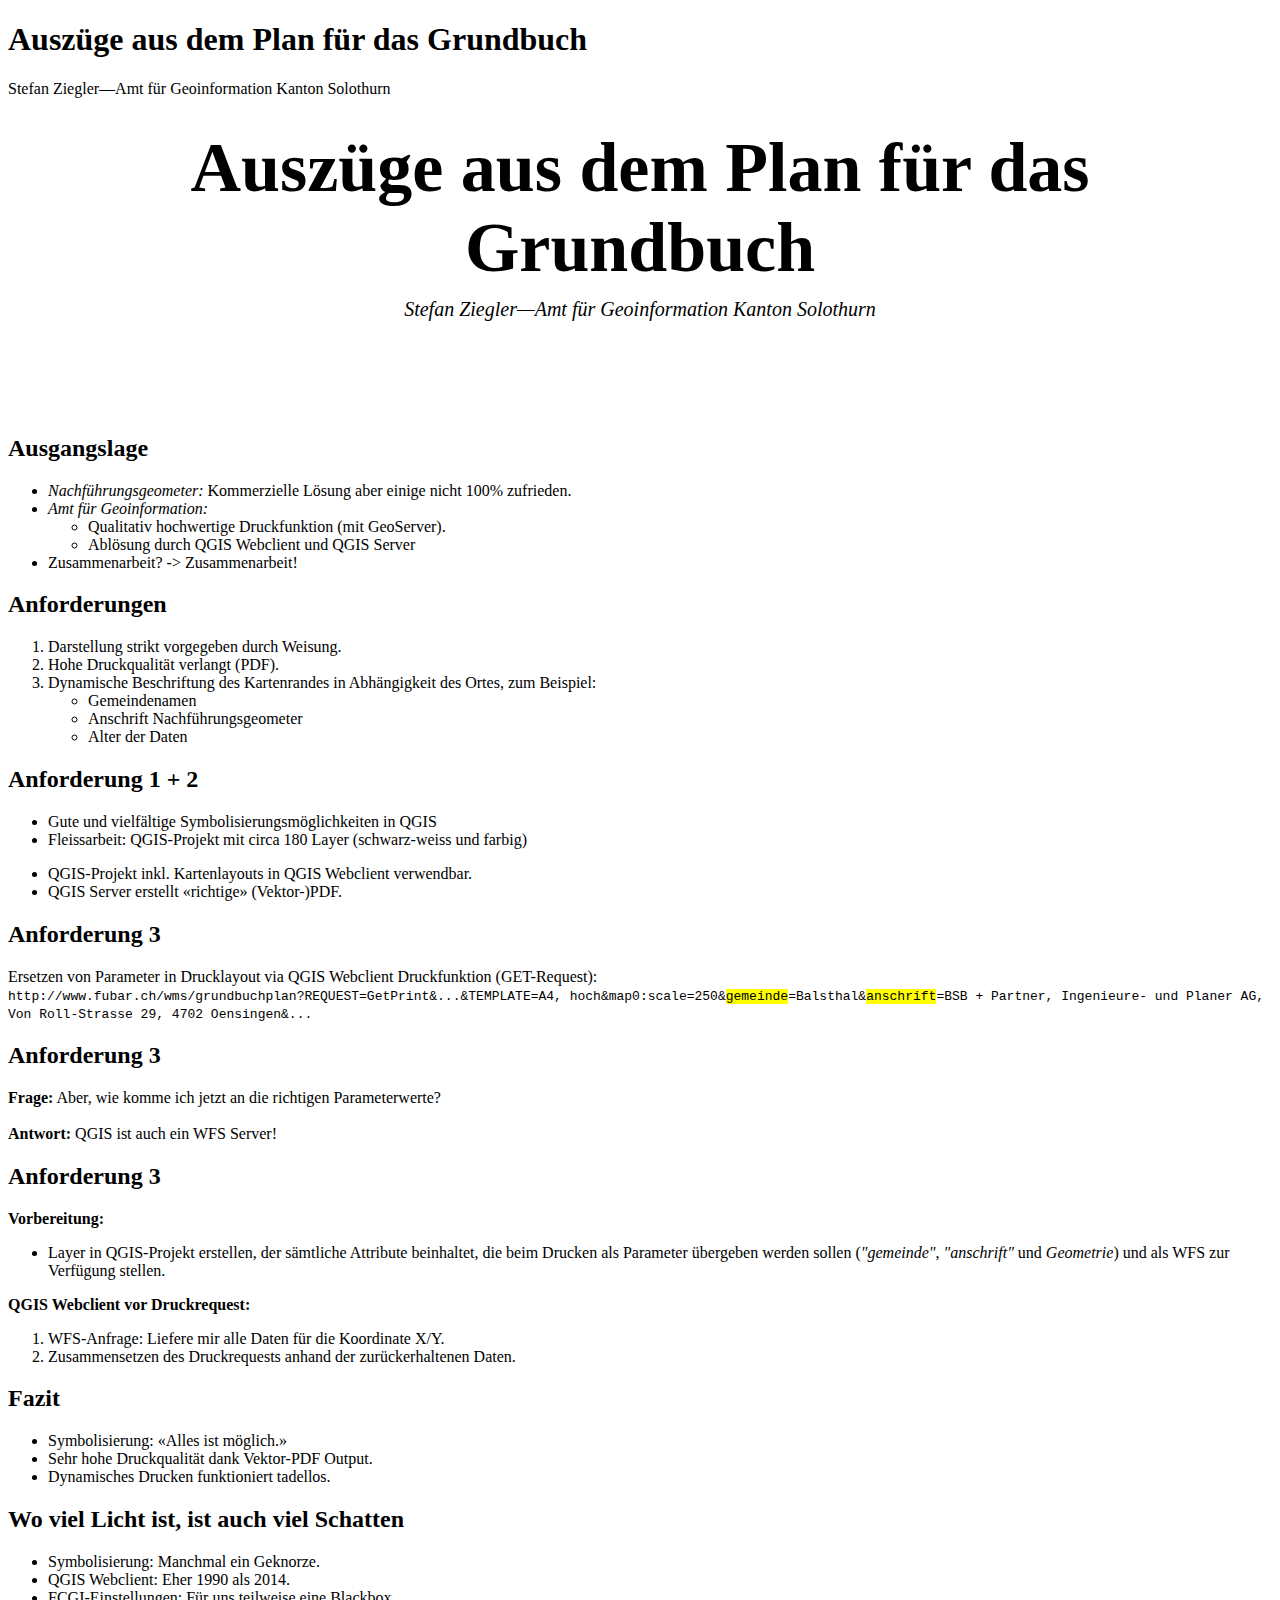
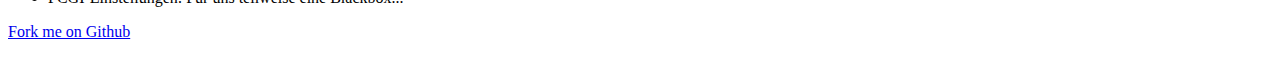
==== auszuege_plan_fuer_das_grundbuch/index.html @ aaf8d2ba "Kleines Detail" ====
<!DOCTYPE HTML>
<html lang="en">
<head>
	<title>Shower Presentation Engine</title>
	<meta charset="utf-8">
	<meta name="viewport" content="width=792, user-scalable=no">
	<meta http-equiv="x-ua-compatible" content="ie=edge">
	<link rel="stylesheet" href="shower/themes/ribbon/styles/screen.css">
</head>
<body class="list">
	<header class="caption">
		<h1>Auszüge aus dem Plan für das Grundbuch</h1>
		<p>Stefan Ziegler&mdash;Amt für Geoinformation Kanton Solothurn</p>
	</header>
	<section class="slide cover" id="Cover"><div>
		<h2>Auszüge aus dem Plan für das Grundbuch</h2>
		<p>Stefan Ziegler&mdash;Amt für Geoinformation Kanton Solothurn</p>
		<img src="pictures/cover.png" alt="">
		<!--
			To apply styles to the certain slides
			set slide ID to get needed elements
			-->
		<style>
			#Cover h2 {
				margin:30px 0 0;
				color:#000;
				text-align:center;
				font-size:70px;
				}
			#Cover p {
				margin:10px 0 0;
				text-align:center;
				color:#000;
				font-style:italic;
				font-size:20px;
				}
				#Cover p a {
					color:#FFF;
				}
		</style>
	</div></section>
	
	<section class="slide cover" id="grundbuchplan_karte"><div>
		<h2 style="color:#000;"></h2>
		<img src="pictures/grundbuchplan_karte_small.png" alt="">
	</div></section>
    
	<section class="slide cover" id="grundbuchplan_rahmen"><div>
		<h2 style="color:#000;"></h2>
		<img src="pictures/grundbuchplan_rahmen_small.png" alt="">
	</div></section>    
    
	<section class="slide"><div>
		<h2>Ausgangslage</h2>
		<ul>
			<li><i>Nachführungsgeometer:</i> Kommerzielle Lösung aber einige nicht 100% zufrieden.</li>
			<li><i>Amt für Geoinformation:</i> 
                <ul>
                    <li>Qualitativ hochwertige Druckfunktion (mit GeoServer).</li>
                    <li>Ablösung durch QGIS Webclient und QGIS Server</li>
                </ul>
			<li>Zusammenarbeit? -> Zusammenarbeit!</li>
		</ul>
	</div></section>
	
	<section class="slide"><div>
		<h2>Anforderungen</h2>
		<ol>
			<li>Darstellung strikt vorgegeben durch Weisung.</li>
			<li>Hohe Druckqualität verlangt (PDF).</li>
			<li>Dynamische Beschriftung des Kartenrandes in Abhängigkeit des Ortes, zum Beispiel:</li>
            <ul>
                <li>Gemeindenamen</li>
                <li>Anschrift Nachführungsgeometer</li>
                <li>Alter der Daten</li>
            </ul>
		</ol>
	</div></section>
    
	<section class="slide"><div>
		<h2>Anforderung 1 + 2</h2>
		<ul>
			<li>Gute und vielfältige Symbolisierungsmöglichkeiten in QGIS</li>
			<li>Fleissarbeit: QGIS-Projekt mit circa 180 Layer (schwarz-weiss und farbig)</li>
		</ul>
		<ul>
            <li>QGIS-Projekt inkl. Kartenlayouts in QGIS Webclient verwendbar.</li>
			<li>QGIS Server erstellt &laquo;richtige&raquo; (Vektor-)PDF.</li>
		</ul>        
	</div></section>
	
	<section class="slide"><div>
		<h2>Anforderung 3</h2>
        Ersetzen von Parameter in Drucklayout via QGIS Webclient Druckfunktion (GET-Request): <br>
        <code>http://www.fubar.ch/wms/grundbuchplan?REQUEST=GetPrint&...&TEMPLATE=A4, hoch&map0:scale=250&<mark class="important">gemeinde</mark>=Balsthal&<mark class="important">anschrift</mark>=BSB + Partner, Ingenieure- und Planer AG, Von Roll-Strasse 29, 4702 Oensingen&...</code>
    </div></section>
    
	<section class="slide"><div>
		<h2>Anforderung 3</h2>
        <b>Frage:</b> Aber, wie komme ich jetzt an die richtigen Parameterwerte?
        <br>
        <br>
        <b>Antwort:</b> QGIS ist auch ein WFS Server!  
	</div></section>
    
	<section class="slide"><div>
		<h2>Anforderung 3</h2>
        <b>Vorbereitung:</b>
        <ul>
            <li>Layer in QGIS-Projekt erstellen, der sämtliche Attribute beinhaltet, die beim Drucken als Parameter übergeben werden sollen (<i>"gemeinde"</i>, <i>"anschrift"</i> und <i>Geometrie</i>) und als WFS zur Verfügung stellen.</li>
        </ul>
        
        <b>QGIS Webclient vor Druckrequest:</b>
        <ol>
            <li>WFS-Anfrage: Liefere mir alle Daten für die Koordinate X/Y.</li>
            <li>Zusammensetzen des Druckrequests anhand der zurückerhaltenen Daten.</li>
        </ol>        
	</div></section>
    
    
	<section class="slide"><div>
		<h2>Fazit</h2>
		<ul>
			<li>Symbolisierung: &laquo;Alles ist möglich.&raquo;</li>
			<li>Sehr hohe Druckqualität dank Vektor-PDF Output.</li>
			<li>Dynamisches Drucken funktioniert tadellos.</li>
		</ul>
	</div></section>
    
	<section class="slide"><div>
		<h2>Wo viel Licht ist, ist auch viel Schatten</h2>
		<ul>
			<li>Symbolisierung: Manchmal ein Geknorze.</li>
			<li>QGIS Webclient: Eher 1990 als 2014.</li>
			<li>FCGI-Einstellungen: Für uns teilweise eine Blackbox...</li>
		</ul>
	</div></section>    
    
	
	
	<p class="badge"><a href="https://github.com/shower/shower">Fork me on Github</a></p>
	<!--
		To hide progress bar from entire presentation
		just remove “progress” element.
		-->
	<div class="progress"><div></div></div>
	<script src="shower/shower.min.js"></script>
	<!-- Copyright © 2013 Yours Truly, Famous Inc. -->
	<!-- Photos by John Carey, fiftyfootshadows.net -->
</body>
</html>
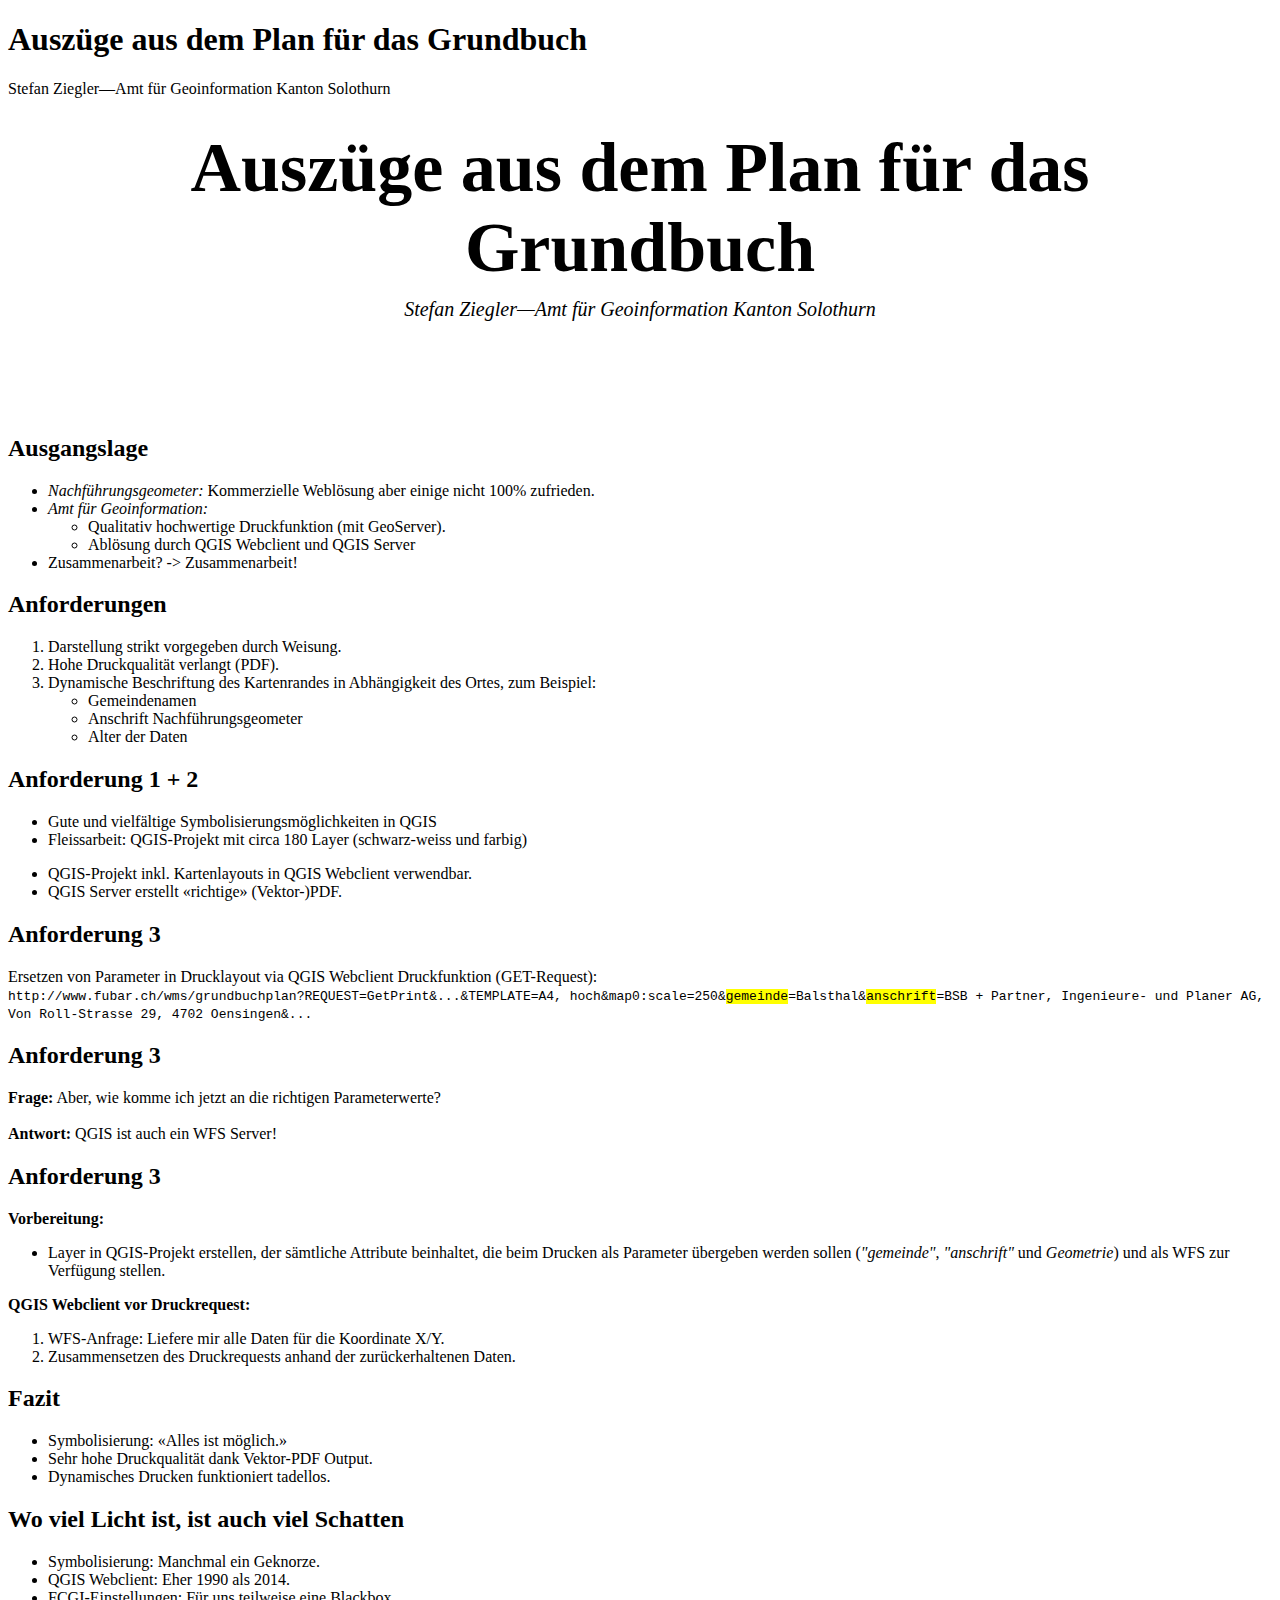
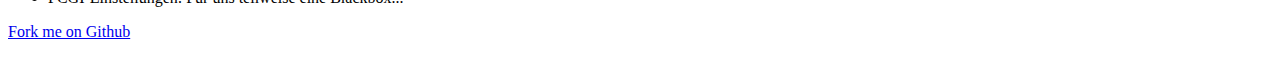
==== commit b29f6edf: "Kleines Detail #2" ====
--- a/auszuege_plan_fuer_das_grundbuch/index.html
+++ b/auszuege_plan_fuer_das_grundbuch/index.html
@@ -53,7 +53,7 @@
 	<section class="slide"><div>
 		<h2>Ausgangslage</h2>
 		<ul>
-			<li><i>Nachführungsgeometer:</i> Kommerzielle Lösung aber einige nicht 100% zufrieden.</li>
+			<li><i>Nachführungsgeometer:</i> Kommerzielle Weblösung aber einige nicht 100% zufrieden.</li>
 			<li><i>Amt für Geoinformation:</i> 
                 <ul>
                     <li>Qualitativ hochwertige Druckfunktion (mit GeoServer).</li>
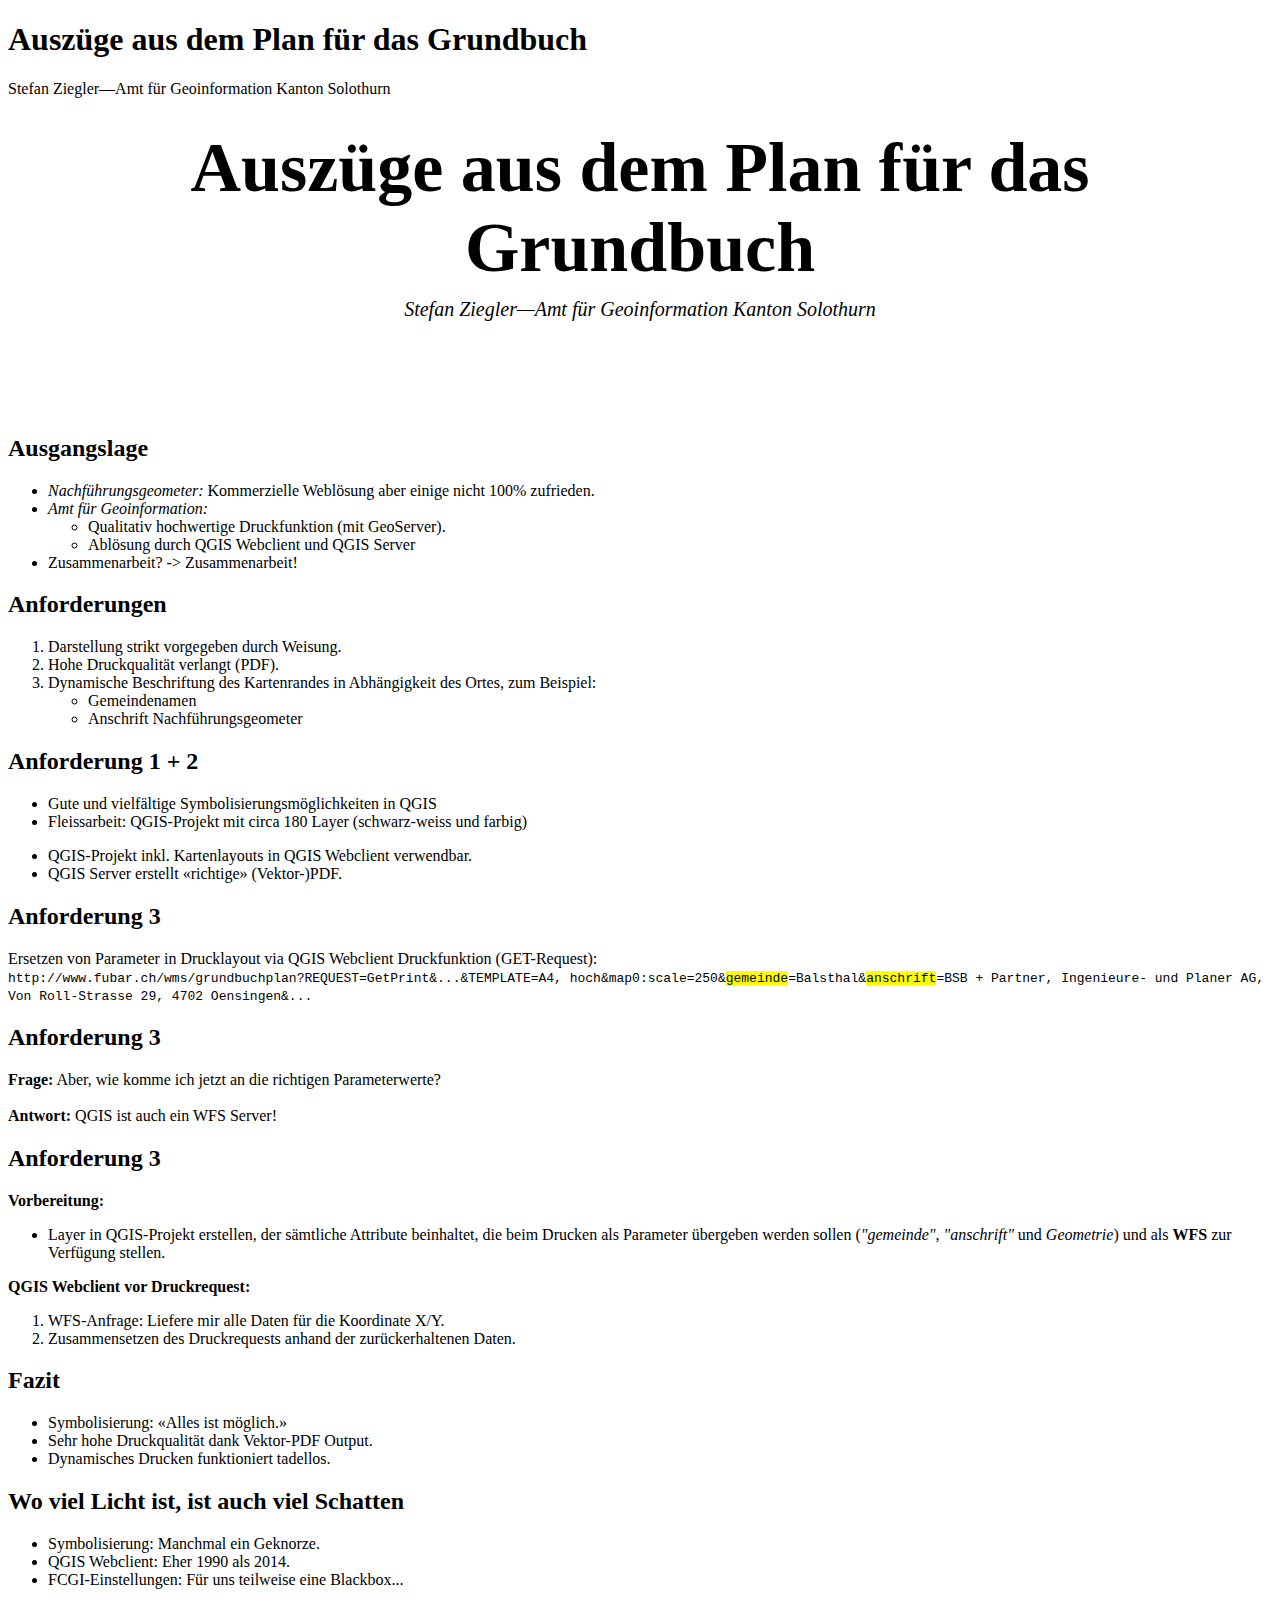
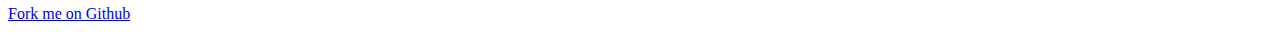
==== commit 0a1f0e0a: "Alter der Daten gelöscht." ====
--- a/auszuege_plan_fuer_das_grundbuch/index.html
+++ b/auszuege_plan_fuer_das_grundbuch/index.html
@@ -72,7 +72,6 @@
             <ul>
                 <li>Gemeindenamen</li>
                 <li>Anschrift Nachführungsgeometer</li>
-                <li>Alter der Daten</li>
             </ul>
 		</ol>
 	</div></section>
@@ -107,7 +106,7 @@
 		<h2>Anforderung 3</h2>
         <b>Vorbereitung:</b>
         <ul>
-            <li>Layer in QGIS-Projekt erstellen, der sämtliche Attribute beinhaltet, die beim Drucken als Parameter übergeben werden sollen (<i>"gemeinde"</i>, <i>"anschrift"</i> und <i>Geometrie</i>) und als WFS zur Verfügung stellen.</li>
+            <li>Layer in QGIS-Projekt erstellen, der sämtliche Attribute beinhaltet, die beim Drucken als Parameter übergeben werden sollen (<i>"gemeinde"</i>, <i>"anschrift"</i> und <i>Geometrie</i>) und als <b>WFS</b> zur Verfügung stellen.</li>
         </ul>
         
         <b>QGIS Webclient vor Druckrequest:</b>
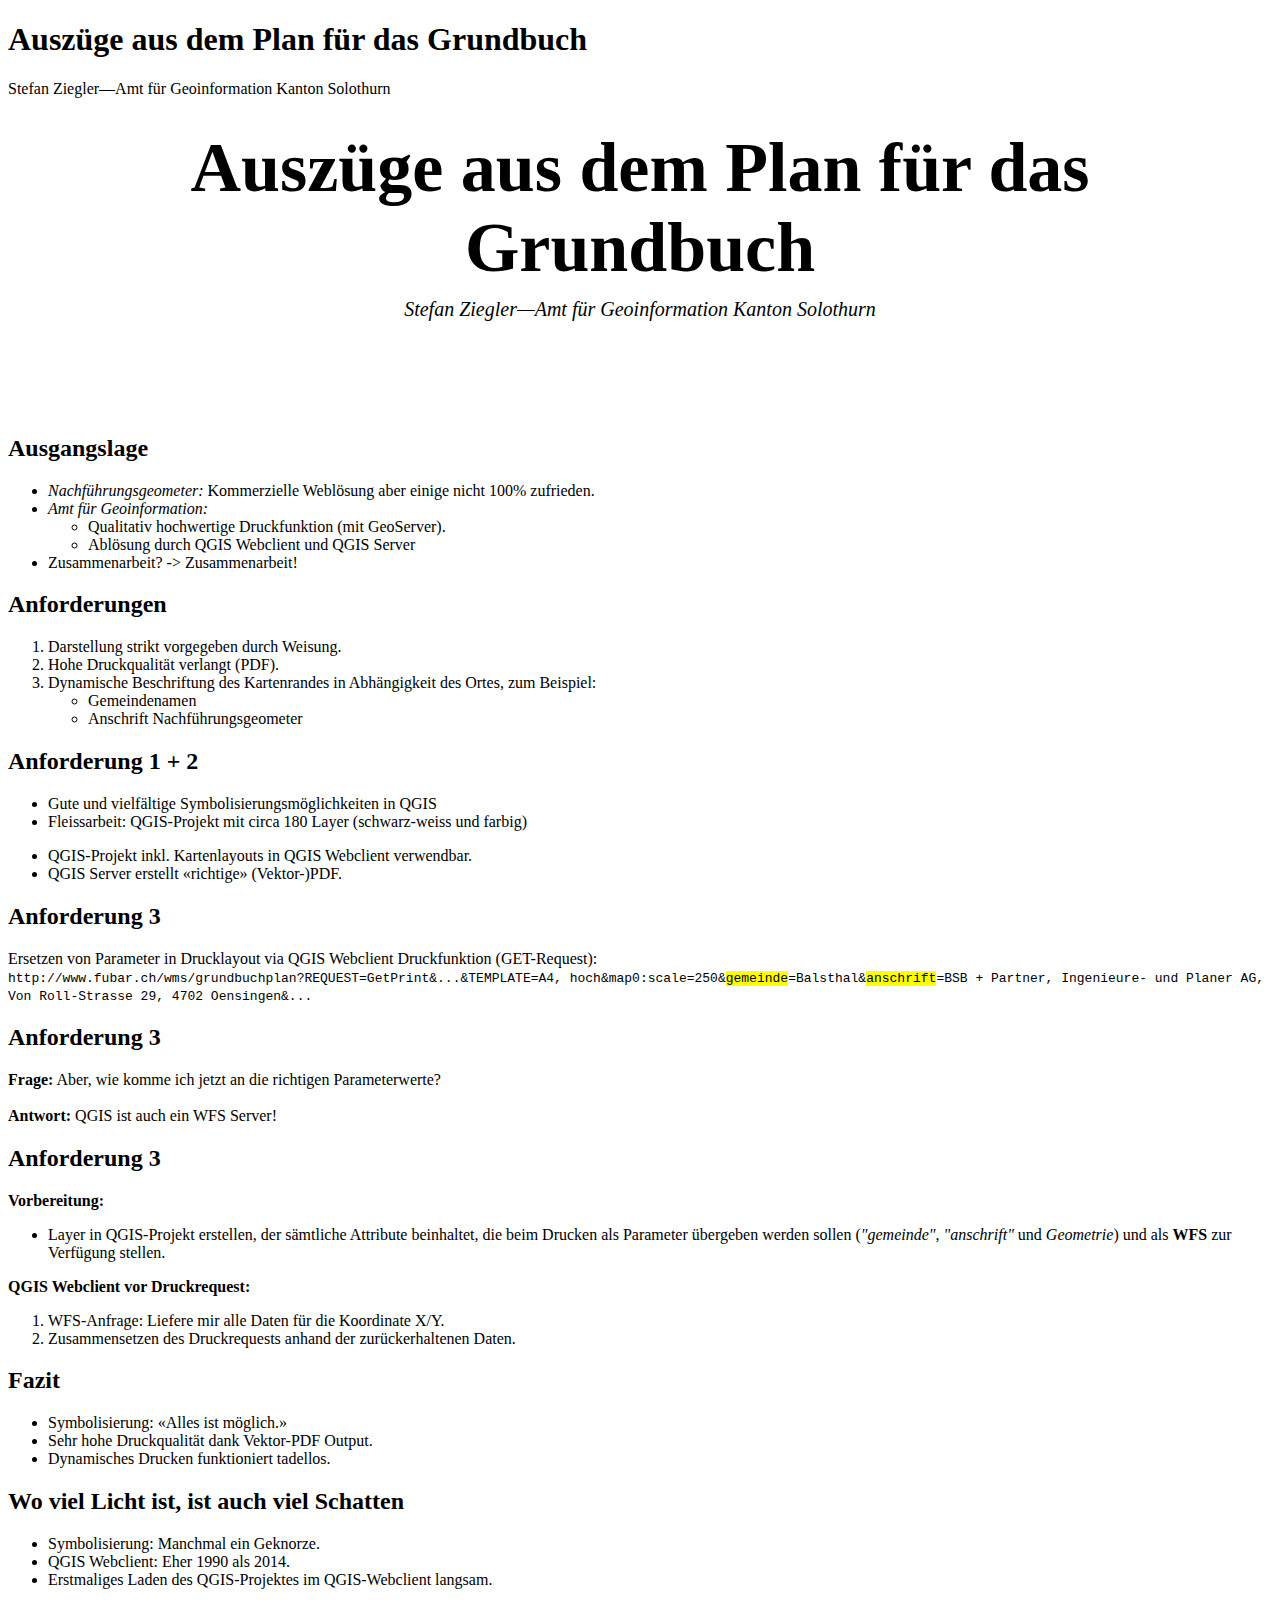
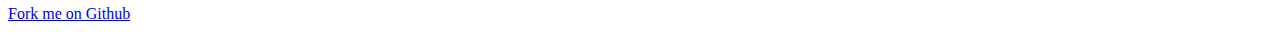
==== commit 2abe41b0: "Statt FCGI nur erstmaliges Laden" ====
--- a/auszuege_plan_fuer_das_grundbuch/index.html
+++ b/auszuege_plan_fuer_das_grundbuch/index.html
@@ -131,7 +131,7 @@
 		<ul>
 			<li>Symbolisierung: Manchmal ein Geknorze.</li>
 			<li>QGIS Webclient: Eher 1990 als 2014.</li>
-			<li>FCGI-Einstellungen: Für uns teilweise eine Blackbox...</li>
+			<li>Erstmaliges Laden des QGIS-Projektes im QGIS-Webclient langsam.</li>
 		</ul>
 	</div></section>    
     
